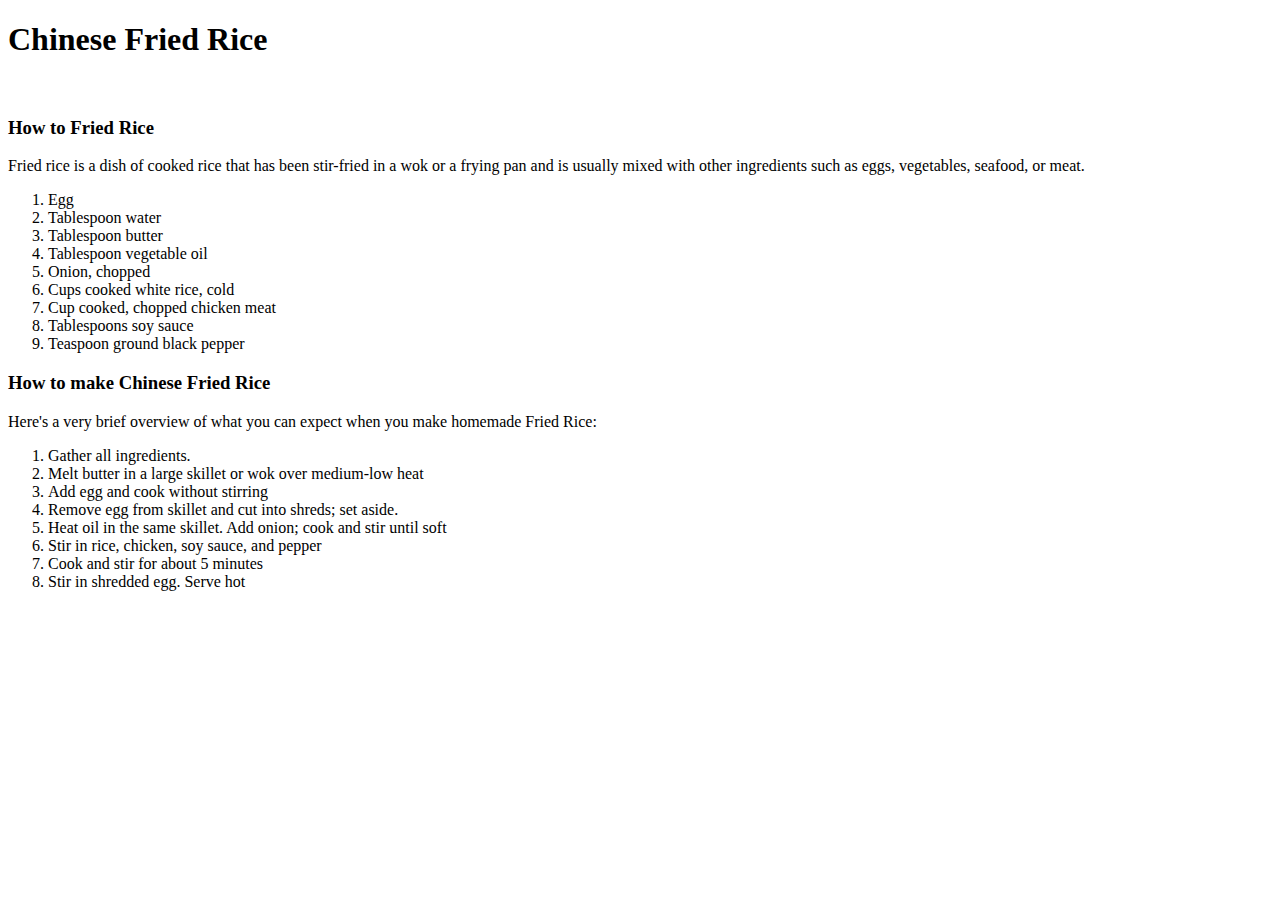
==== pages/FriedRice.html @ 8d2cbc89 "add new recipe Chinese Fried Rice" ====
<!DOCTYPE html>
<html lang="en">
<head>
    <meta charset="UTF-8">
    <meta name="viewport" content="width=device-width, initial-scale=1.0">
    <title>Document</title>
    <link rel="stylesheet" href="../style.css">
</head>

<body>
<div id="container">
    <div class="header">
        <h1>Chinese Fried Rice</h1>
        <img src="../images/friedrice.jpeg" alt="">
    </div>

    <div class="heading2">
        <h3>How to Fried Rice</h2>

        <p>Fried rice is a dish of cooked rice that has been stir-fried in a wok or a frying pan and is usually mixed with other ingredients such as eggs, vegetables, seafood, or meat.</p>
    </div>

    <div class="orderedlist">
        <ol>
            <li>Egg</li>
            <li>Tablespoon water</li>
            <li>Tablespoon butter</li>
            <li>Tablespoon vegetable oil</li>
            <li>Onion, chopped</li>
            <li>Cups cooked white rice, cold</li>
            <li>Cup cooked, chopped chicken meat</li>
            <li>Tablespoons soy sauce</li>
            <li>Teaspoon ground black pepper</li>
        </ol>
    </div>

    <div class="lasagnaGuide">
        <h3>How to make Chinese Fried Rice</h3>
        <p>Here's a very brief overview of what you can expect when you make homemade Fried Rice:</p>
        <ol>
            <li>Gather all ingredients.</li>
            <li>Melt butter in a large skillet or wok over medium-low heat</li>
            <li>Add egg and cook without stirring</li>
            <li>Remove egg from skillet and cut into shreds; set aside.</li>
            <li>Heat oil in the same skillet. Add onion; cook and stir until soft</li>
            <li>Stir in rice, chicken, soy sauce, and pepper</li>
            <li>Cook and stir for about 5 minutes</li>
            <li>Stir in shredded egg. Serve hot</li>
        </ol>
    </div>
</div>
</body>
</html>
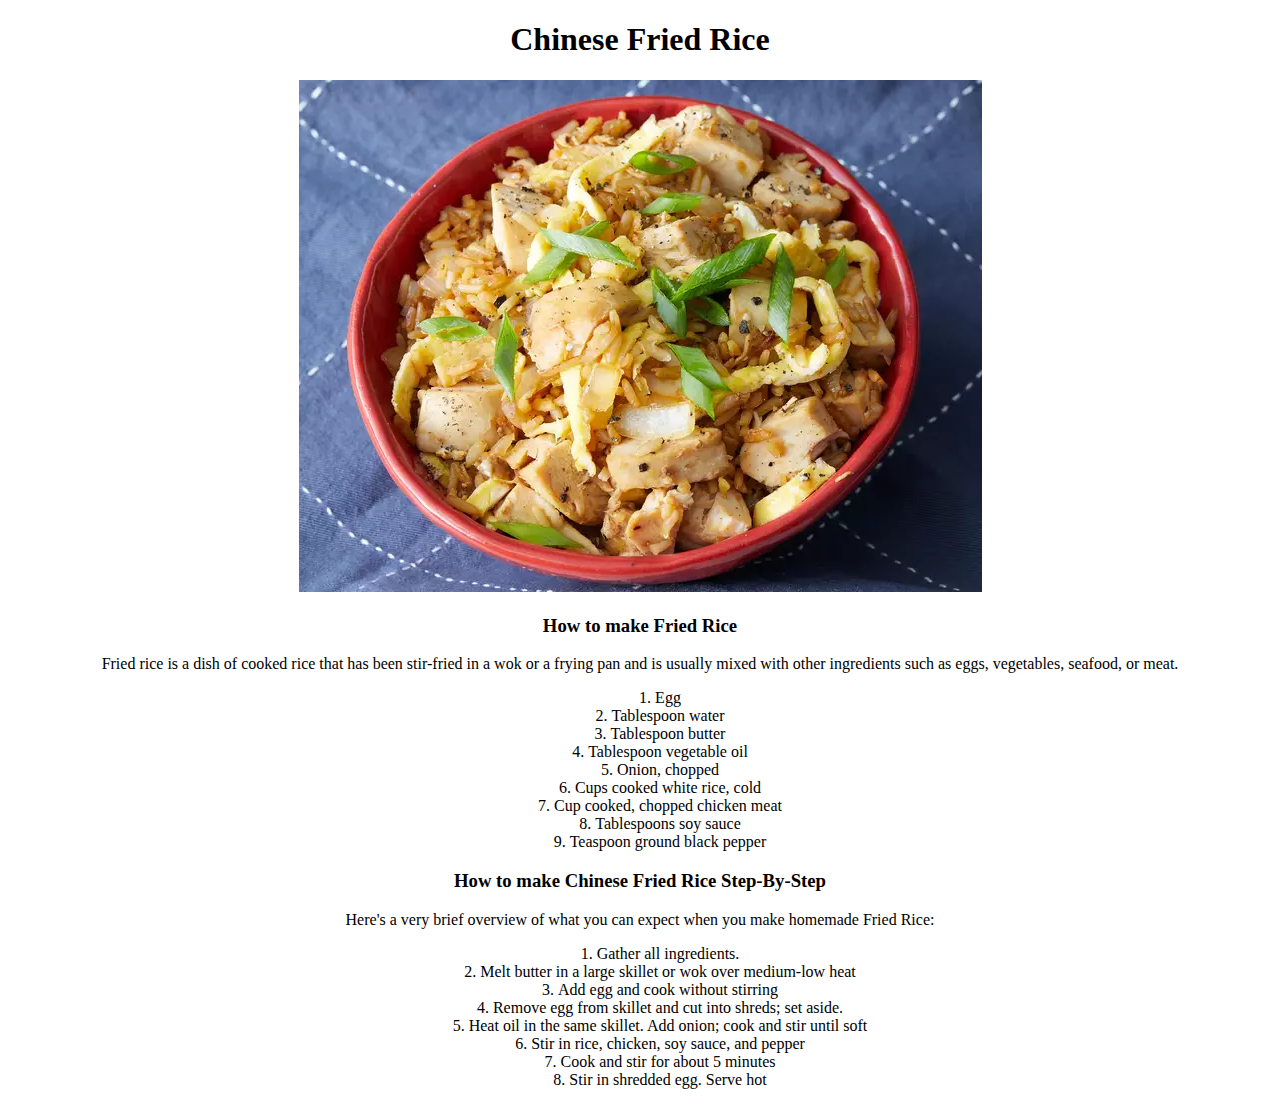
==== commit b0b28248: "Fix title and fix typo in how to make fried rice" ====
--- a/pages/FriedRice.html
+++ b/pages/FriedRice.html
@@ -3,7 +3,7 @@
 <head>
     <meta charset="UTF-8">
     <meta name="viewport" content="width=device-width, initial-scale=1.0">
-    <title>Document</title>
+    <title>Chinese Fried Rice</title>
     <link rel="stylesheet" href="../style.css">
 </head>
 
@@ -15,7 +15,7 @@
     </div>
 
     <div class="heading2">
-        <h3>How to Fried Rice</h2>
+        <h3>How to make Fried Rice</h2>
 
         <p>Fried rice is a dish of cooked rice that has been stir-fried in a wok or a frying pan and is usually mixed with other ingredients such as eggs, vegetables, seafood, or meat.</p>
     </div>
@@ -35,7 +35,7 @@
     </div>
 
     <div class="lasagnaGuide">
-        <h3>How to make Chinese Fried Rice</h3>
+        <h3>How to make Chinese Fried Rice Step-By-Step</h3>
         <p>Here's a very brief overview of what you can expect when you make homemade Fried Rice:</p>
         <ol>
             <li>Gather all ingredients.</li>
--- a/style.css
+++ b/style.css
@@ -0,0 +1,13 @@
+a{
+    text-decoration: none;
+}
+
+a:hover{
+    color: red;
+}
+
+
+#container{
+    text-align: center;
+    list-style: inside;
+}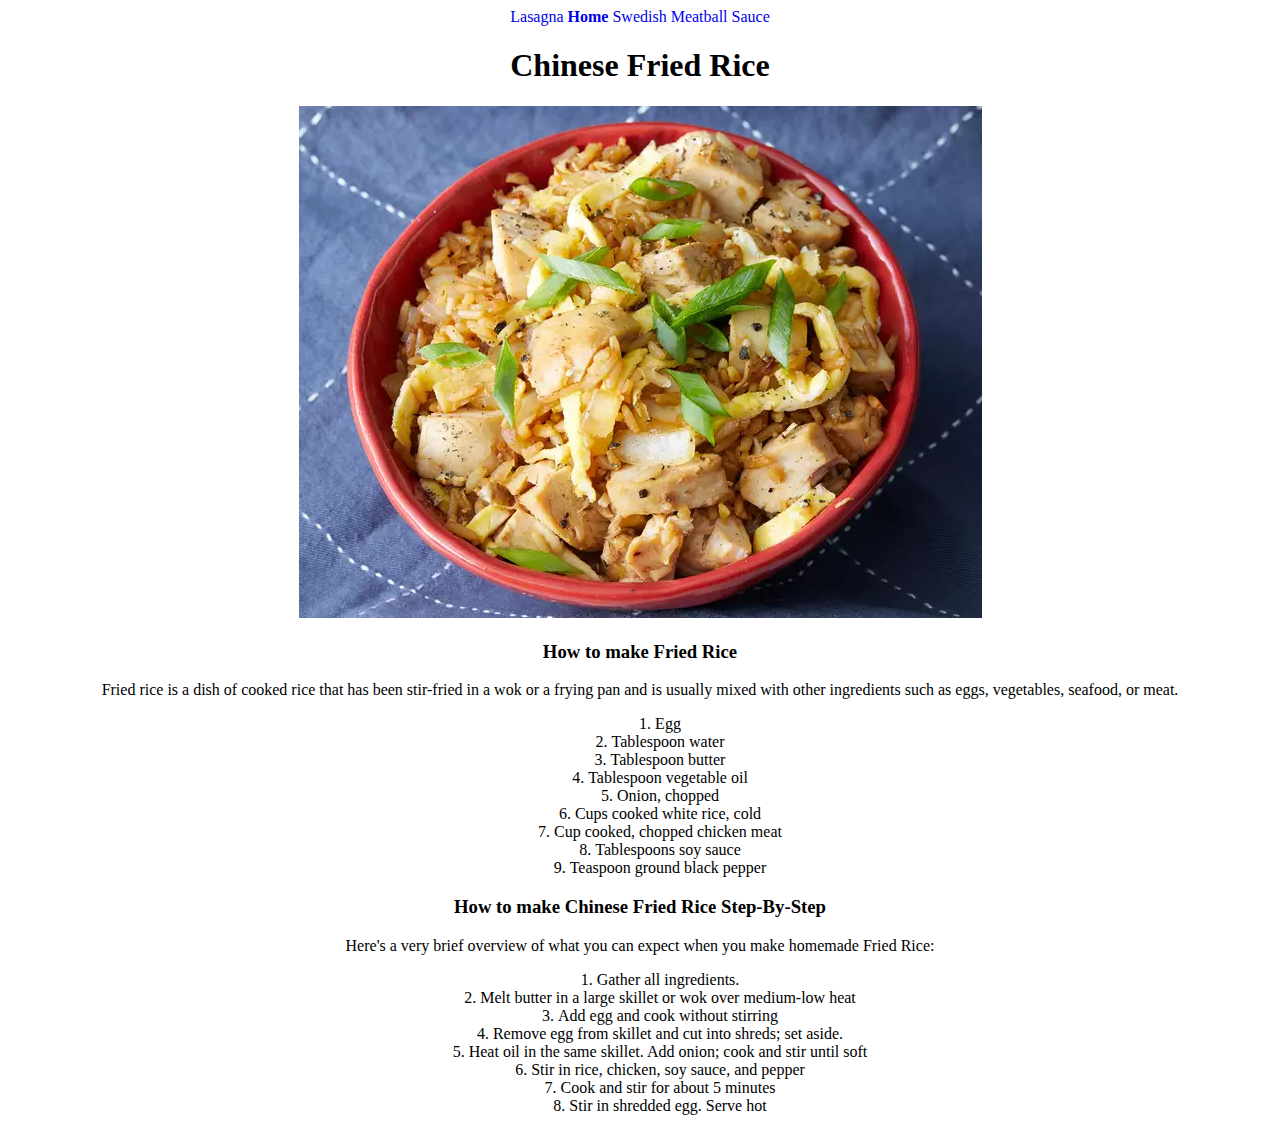
==== commit a6e9f0a2: "Add three new a tags" ====
--- a/pages/FriedRice.html
+++ b/pages/FriedRice.html
@@ -1,6 +1,6 @@
 <!DOCTYPE html>
 <html lang="en">
-<head>
+<head> 
     <meta charset="UTF-8">
     <meta name="viewport" content="width=device-width, initial-scale=1.0">
     <title>Chinese Fried Rice</title>
@@ -10,6 +10,9 @@
 <body>
 <div id="container">
     <div class="header">
+        <a href="lasagna.html">Lasagna</a>
+        <a href="../index.html"><strong>Home</strong></a>
+        <a href="Meatball.html">Swedish Meatball Sauce</a>
         <h1>Chinese Fried Rice</h1>
         <img src="../images/friedrice.jpeg" alt="">
     </div>
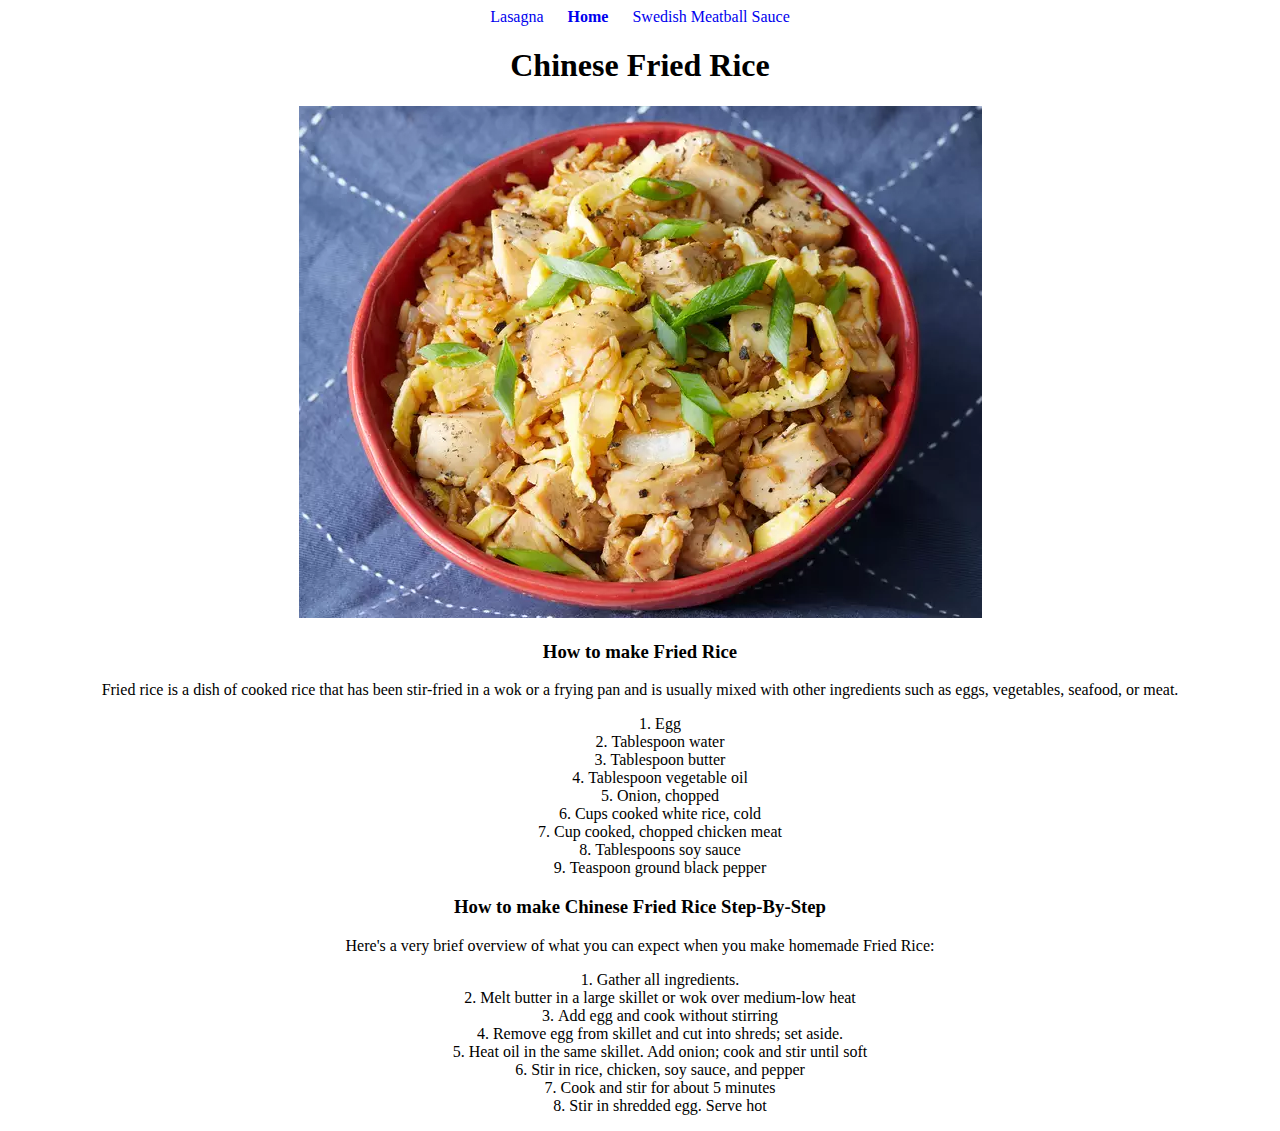
==== commit 41e0f95c: "Add h1 color and background-color" ====
--- a/pages/FriedRice.html
+++ b/pages/FriedRice.html
@@ -13,7 +13,7 @@
         <a href="lasagna.html">Lasagna</a>
         <a href="../index.html"><strong>Home</strong></a>
         <a href="Meatball.html">Swedish Meatball Sauce</a>
-        <h1>Chinese Fried Rice</h1>
+        <h1 class="chinesered">Chinese Fried Rice</h1>
         <img src="../images/friedrice.jpeg" alt="">
     </div>
 
--- a/style.css
+++ b/style.css
@@ -6,8 +6,17 @@
     color: red;
 }
 
+.header a{
+    padding: 10px 10px;
+    
+}
 
 #container{
     text-align: center;
     list-style: inside;
+}
+
+.listorder li{
+    display: inline;
+    padding: 10px 10px;
 }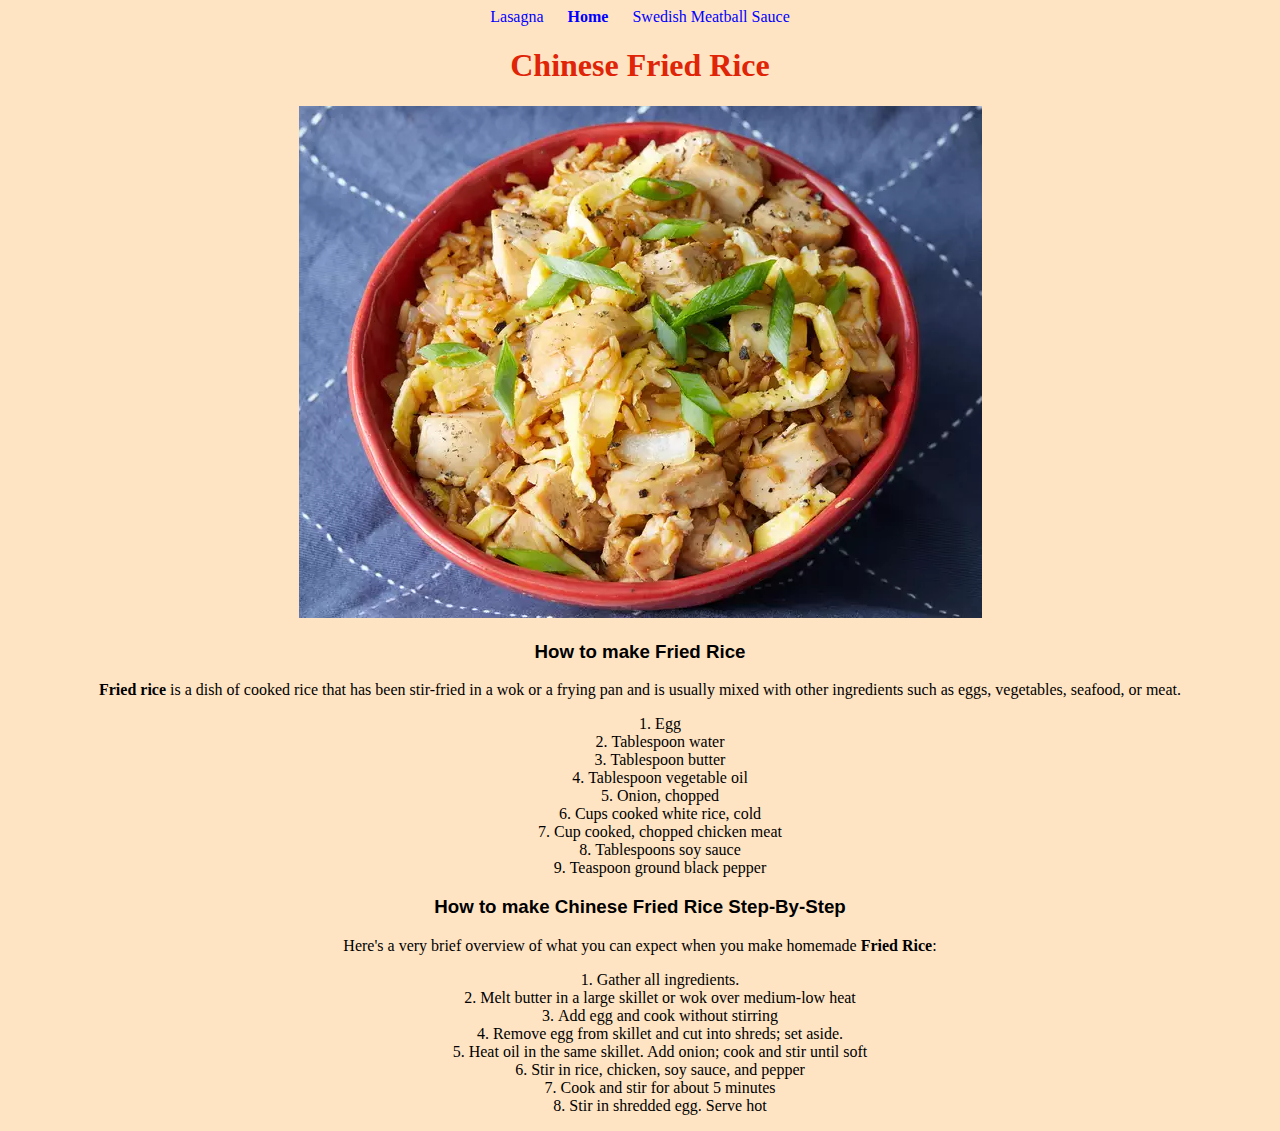
==== commit 9df5ef97: "Add strong" ====
--- a/pages/FriedRice.html
+++ b/pages/FriedRice.html
@@ -20,7 +20,7 @@
     <div class="heading2">
         <h3>How to make Fried Rice</h2>
 
-        <p>Fried rice is a dish of cooked rice that has been stir-fried in a wok or a frying pan and is usually mixed with other ingredients such as eggs, vegetables, seafood, or meat.</p>
+        <p><strong>Fried rice</strong> is a dish of cooked rice that has been stir-fried in a wok or a frying pan and is usually mixed with other ingredients such as eggs, vegetables, seafood, or meat.</p>
     </div>
 
     <div class="orderedlist">
@@ -39,7 +39,7 @@
 
     <div class="lasagnaGuide">
         <h3>How to make Chinese Fried Rice Step-By-Step</h3>
-        <p>Here's a very brief overview of what you can expect when you make homemade Fried Rice:</p>
+        <p>Here's a very brief overview of what you can expect when you make homemade <strong>Fried Rice</strong>:</p>
         <ol>
             <li>Gather all ingredients.</li>
             <li>Melt butter in a large skillet or wok over medium-low heat</li>
--- a/style.css
+++ b/style.css
@@ -1,9 +1,14 @@
 a{
     text-decoration: none;
+    color: blue;
 }
 
 a:hover{
     color: red;
+}
+
+body{
+    background-color: bisque;
 }
 
 .header a{
@@ -15,8 +20,38 @@
     text-align: center;
     list-style: inside;
 }
+/*Lasagna*/
+.header h1 .red{
+    color: red;
+}
+
+.header h1 .green{
+    color: green;
+}
+
+.header h1{
+    color: white;
+}
+
+/*Swedish meatball sauce*/
+.header h1 .blue{
+    color: #006AA7;
+}
+
+.header h1 .yellow{
+    color: gold;
+}
+/*FriedRice*/
+.header .chinesered{
+    color: #df2407;
+}
 
 .listorder li{
     display: inline;
     padding: 10px 10px;
+}
+
+.lasagnaGuide h3,
+.heading2 h3 {
+    font-family: 'Franklin Gothic Medium', 'Arial Narrow', Arial, sans-serif;
 }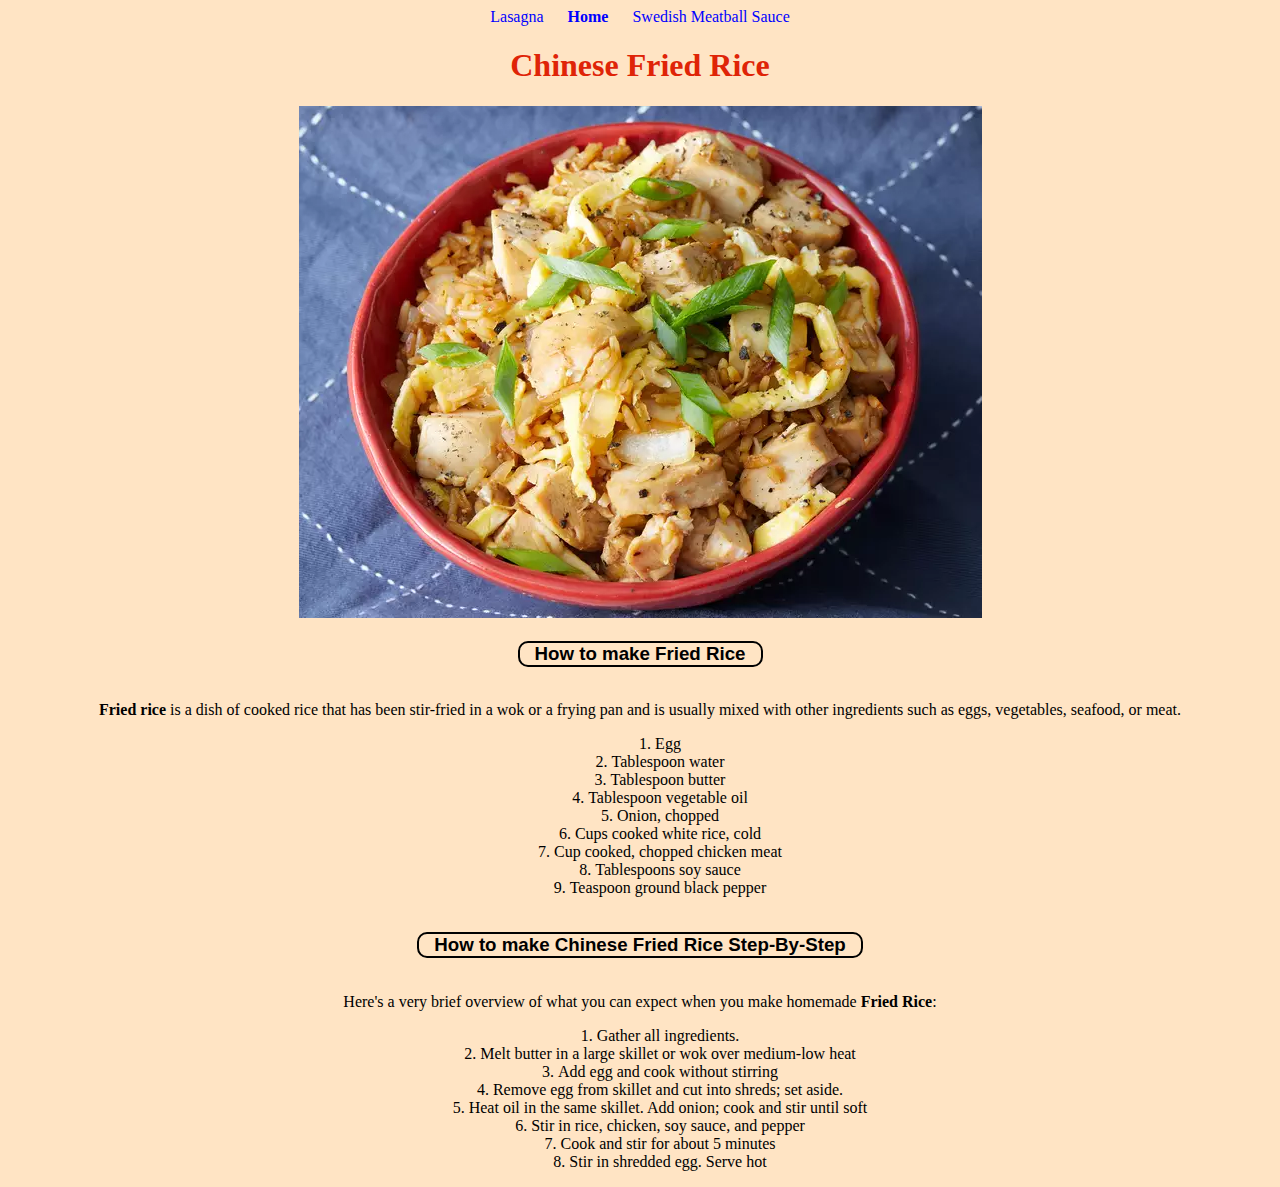
==== commit c0e24f5c: "Fix typo error" ====
--- a/pages/FriedRice.html
+++ b/pages/FriedRice.html
@@ -18,7 +18,7 @@
     </div>
 
     <div class="heading2">
-        <h3>How to make Fried Rice</h2>
+        <h3>How to make Fried Rice</h3>
 
         <p><strong>Fried rice</strong> is a dish of cooked rice that has been stir-fried in a wok or a frying pan and is usually mixed with other ingredients such as eggs, vegetables, seafood, or meat.</p>
     </div>
--- a/style.css
+++ b/style.css
@@ -48,10 +48,17 @@
 
 .listorder li{
     display: inline;
+    border: 2px solid black;
+    border-radius: 10px;
     padding: 10px 10px;
+    margin: 50px;
 }
 
 .lasagnaGuide h3,
 .heading2 h3 {
     font-family: 'Franklin Gothic Medium', 'Arial Narrow', Arial, sans-serif;
+    border: 2px solid black;
+    border-radius: 10px;
+    display: inline-block;
+    padding: 0px 15px;
 }